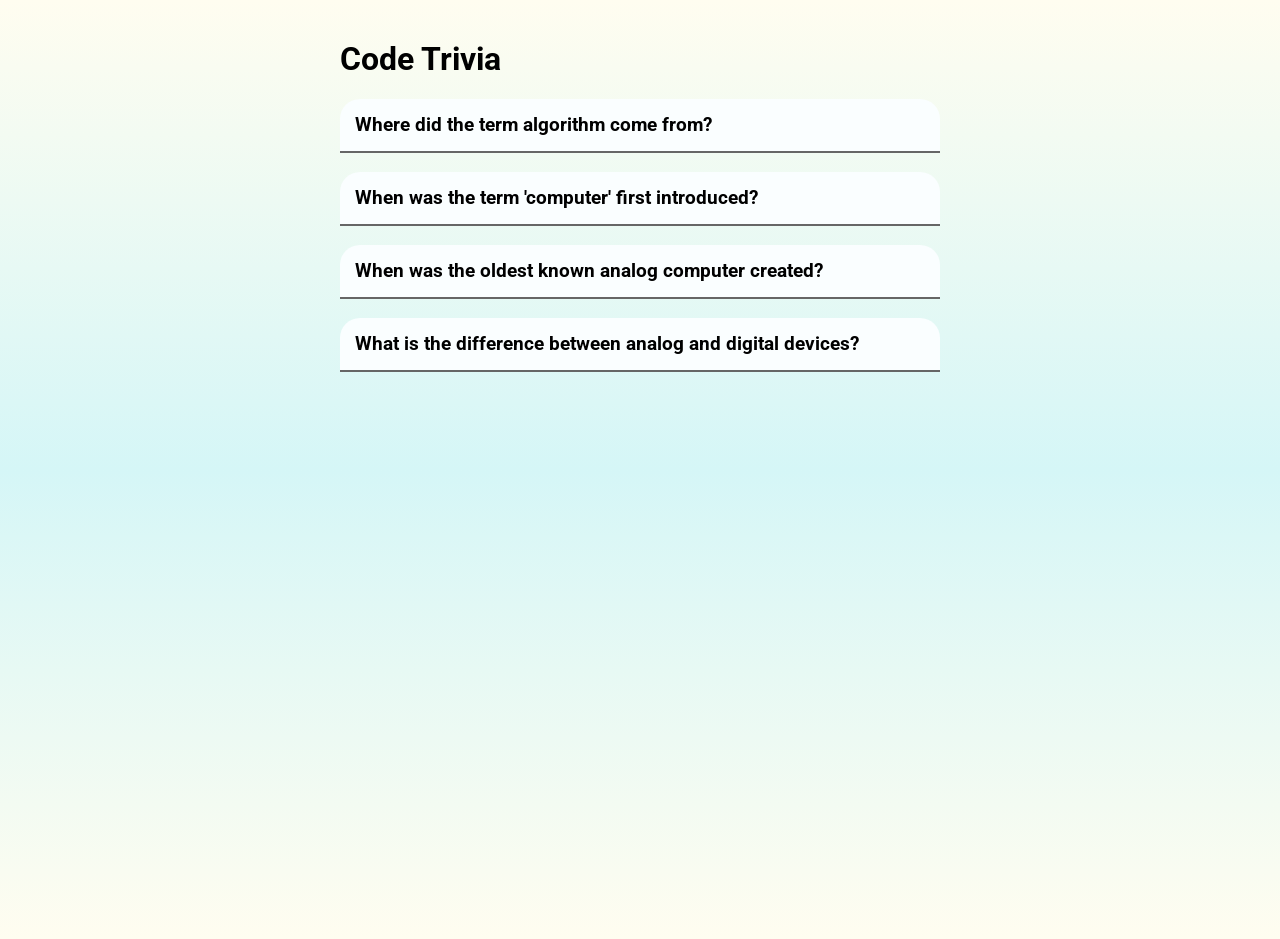
==== ShowHide/index.html @ e4a8015a "Add files via upload" ====
<!DOCTYPE html>
<html>
<head>
    <title>Code Trivia</title>
    <link rel="stylesheet" href="style.css">
<link rel="preconnect" href="https://fonts.googleapis.com">
<link rel="preconnect" href="https://fonts.gstatic.com" crossorigin>
<link href="https://fonts.googleapis.com/css2?family=Roboto:ital,wght@0,100..900;1,100..900&display=swap" rel="stylesheet">
</head>
<body>

    <h1>Code Trivia</h1>

    <div class="trivia" id="container">
        <h3 class="question">Where did the term algorithm come from?</h3>
        <p class="answer">Algorithm is a mistranslation of the author of a book on mathematics, Muḥammad ibn Mūsā al-Khwārizmī, a Persian mathematician and scientist who lived around 825 CE.</p>

        <h3 class="question">When was the term 'computer' first introduced?</h3>
        <p class="answer">The term computer was first referenced as early as 1613 and meant "one who computes": a person performing mathematical calculations.</p>

        <h3 class="question">When was the oldest known analog computer created?</h3>
        <p class="answer">One of the world's oldest analog computers, the Antikythera mechanism (150 BC, found in Greece) was used to calculate astronomical positions.</p>

        <h3 class="question">What is the difference between analog and digital devices?</h3>
        <p class="answer">An Analog signal is a continuous signal, analogous to another time varying signal. A digital signal uses discrete (discontinuous) values.</p>
    </div>

    <script src="https://code.jquery.com/jquery-3.7.1.min.js"></script>
    <script src="script.js"></script>

</body>
</html>
---- ShowHide/style.css ----
body {
  font-family: "Roboto", sans-serif;
  font-optical-sizing: auto;
font-weight: 400;
  font-style: normal;
  font-variation-settings:
    "wdth" 100;
    max-width: 600px;
    margin: 40px auto;
    background: #FFFDF0;
background: linear-gradient(180deg,rgba(255, 253, 240, 1) 0%, rgba(213, 246, 247, 1) 50%, rgba(255, 253, 240, 1) 100%);
}

#container {
max-height: 100%;
height: 800px;
}

.question {
    background-color: #FAFEFF;
    padding: 15px;
    margin-bottom: 0px;
    cursor: pointer;
    border-radius: 20px 20px 0px 0px;
    border-bottom: 2px solid #666;
}

.question:hover {
    background-color: #EDDD53;
    padding: 15px;
    cursor: pointer;

}

.question.active {
    background-color: #90DEB1;
    border-radius: 20px 20px 0px 0px;
    border-bottom: 2px solid #90DEB1;
}

.answer {
    padding: 15px;
    margin-top: 0px;
    background-color: #FAFEFF;
    border-radius: 0px 0px 20px 20px;
  
    border-bottom: 2px solid #666;
}
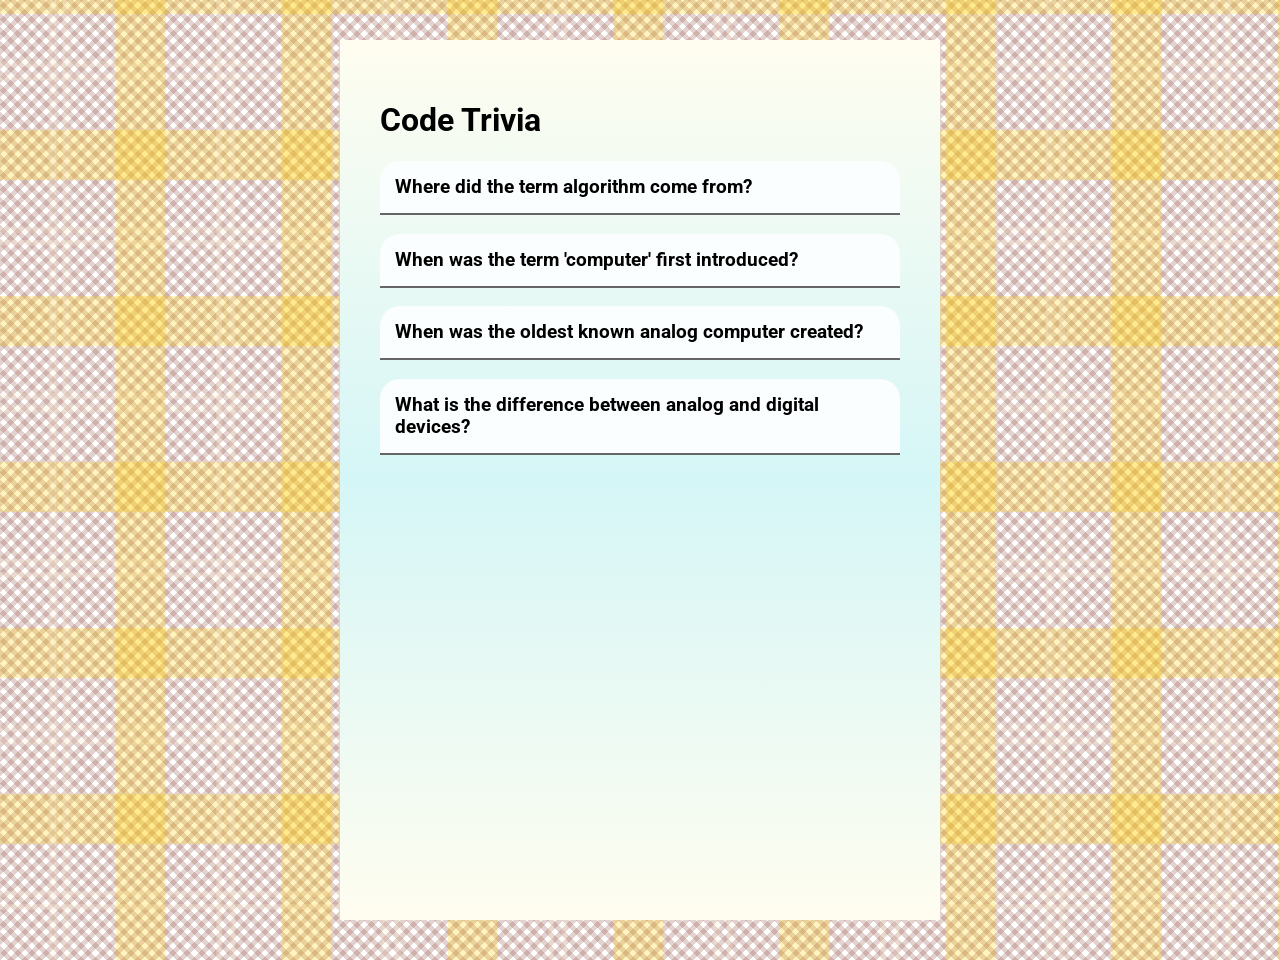
==== commit cf1bfe54: "Fix HTML structure and formatting for trivia page" ====
--- a/ShowHide/index.html
+++ b/ShowHide/index.html
@@ -8,10 +8,10 @@
 <link href="https://fonts.googleapis.com/css2?family=Roboto:ital,wght@0,100..900;1,100..900&display=swap" rel="stylesheet">
 </head>
 <body>
-
+ <div class="trivia" id="container">
     <h1>Code Trivia</h1>
 
-    <div class="trivia" id="container">
+   
         <h3 class="question">Where did the term algorithm come from?</h3>
         <p class="answer">Algorithm is a mistranslation of the author of a book on mathematics, Muḥammad ibn Mūsā al-Khwārizmī, a Persian mathematician and scientist who lived around 825 CE.</p>
 
@@ -29,4 +29,4 @@
     <script src="script.js"></script>
 
 </body>
-</html>+</html>
--- a/ShowHide/style.css
+++ b/ShowHide/style.css
@@ -7,13 +7,44 @@
     "wdth" 100;
     max-width: 600px;
     margin: 40px auto;
-    background: #FFFDF0;
-background: linear-gradient(180deg,rgba(255, 253, 240, 1) 0%, rgba(213, 246, 247, 1) 50%, rgba(255, 253, 240, 1) 100%);
+  background:
+    repeating-linear-gradient(
+      90deg,
+      transparent 0 50px,
+      rgb(250 235 211 / 25%) 50px 56px,
+      transparent 56px 63px,
+      rgb(250 235 211/ 25%) 63px 69px,
+      transparent 69px 116px,
+      rgb(255 206 0 / 25%) 116px 166px
+    ),
+    repeating-linear-gradient(
+      0deg,
+      transparent 0 50px,
+      rgb(250 235 211 / 25%) 50px 56px,
+      transparent 56px 63px,
+      rgb(250 235 211 / 25%) 63px 69px,
+      transparent 69px 116px,
+      rgb(255 206 0 / 25%) 116px 166px
+    ),
+    repeating-linear-gradient(
+      -45deg,
+      transparent 0 5px,
+      rgb(143 77 63 / 25%) 5px 10px
+    ),
+    repeating-linear-gradient(
+      45deg,
+      transparent 0 5px,
+      rgb(143 77 63 / 25%) 5px 10px
+    );
+    
 }
 
 #container {
 max-height: 100%;
 height: 800px;
+  padding: 40px;
+  background: #FFFDF0;
+background: linear-gradient(180deg,rgba(255, 253, 240, 1) 0%, rgba(213, 246, 247, 1) 50%, rgba(255, 253, 240, 1) 100%);
 }
 
 .question {
@@ -45,4 +76,4 @@
     border-radius: 0px 0px 20px 20px;
   
     border-bottom: 2px solid #666;
-}+}
